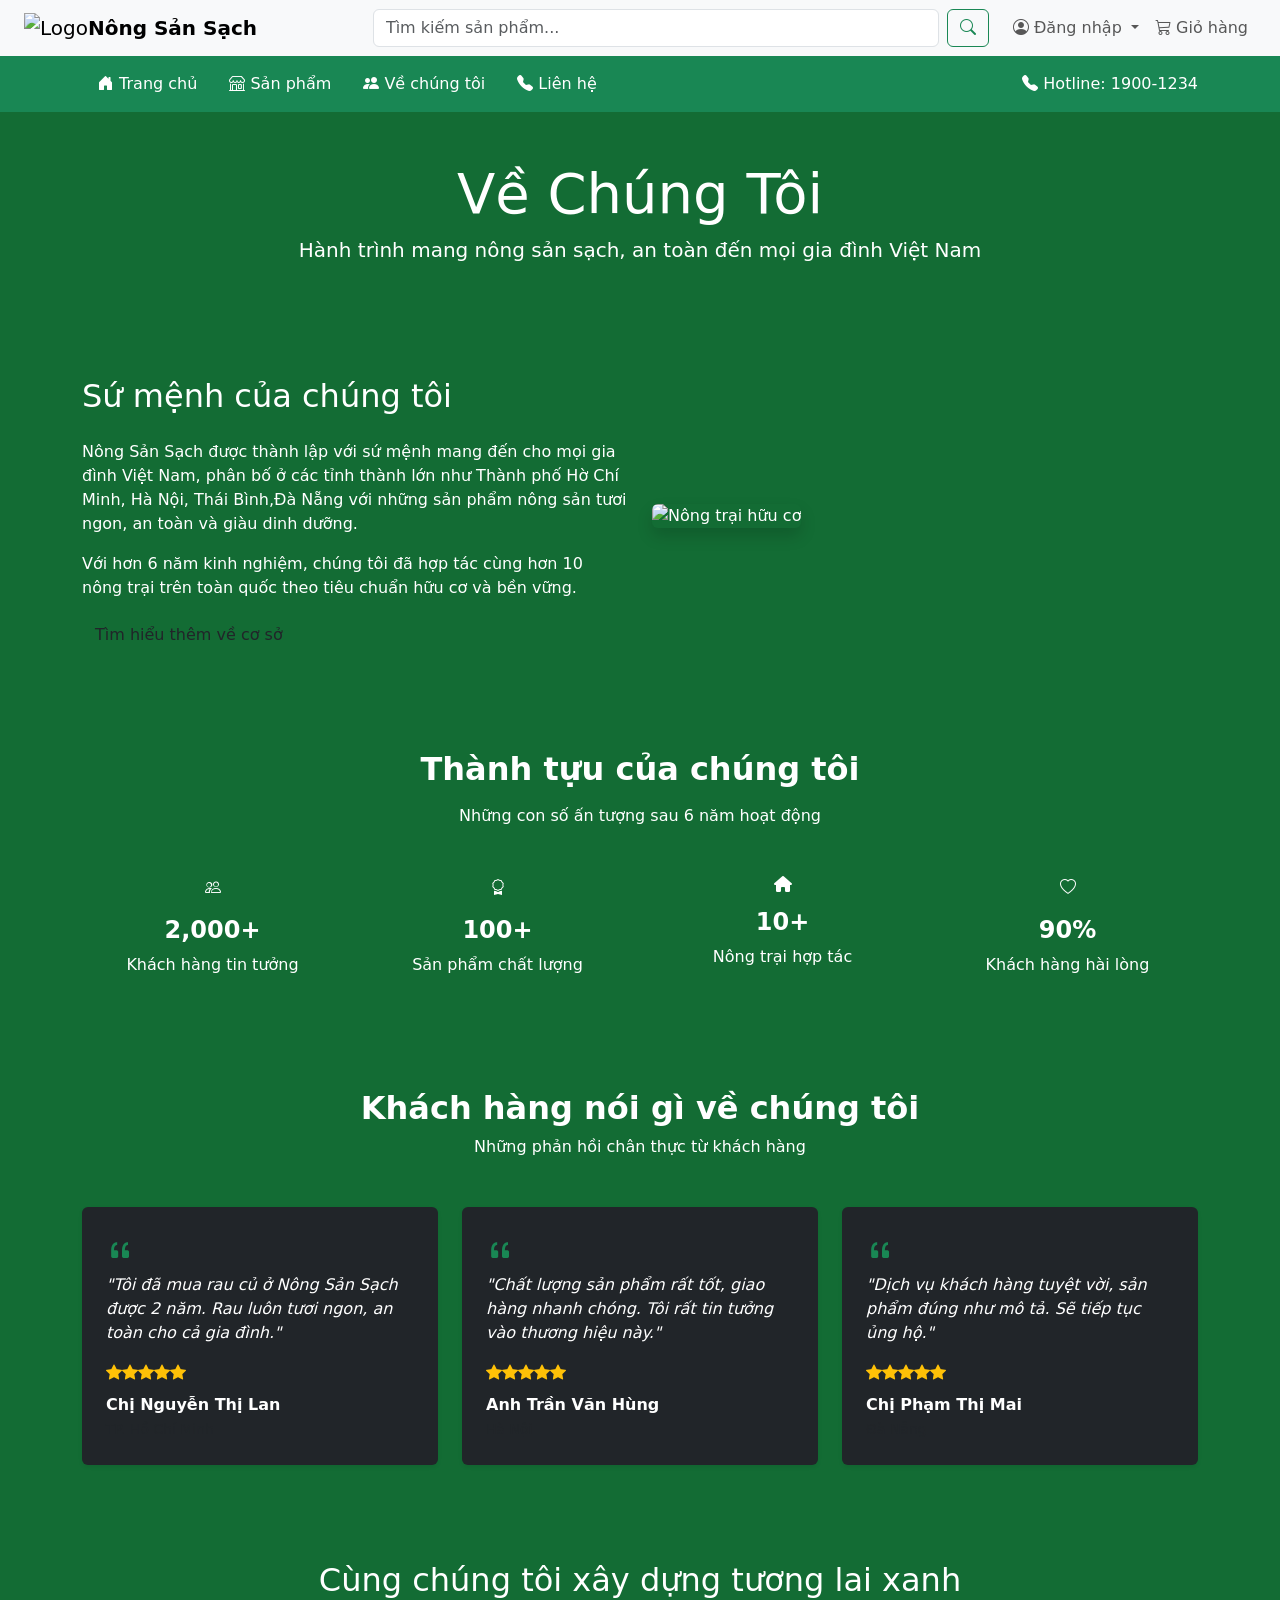
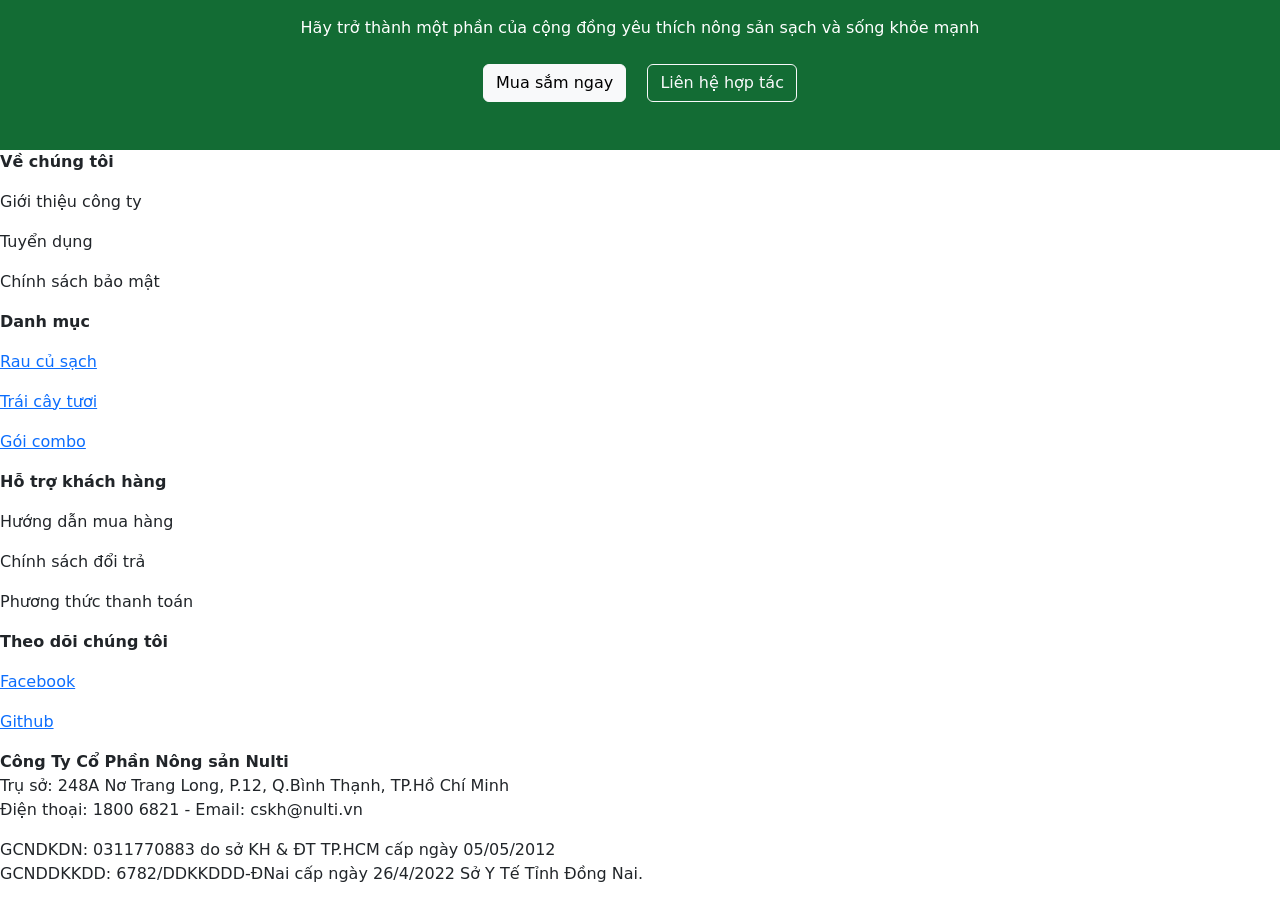
==== src/main/resources/templates/about_us.html @ 557d418f "Initial commit" ====
<!DOCTYPE html>
<html xmlns:th="http://www.thymeleaf.org">
<head>
    <title>Về Chúng Tôi - Nông Sản Sạch</title>
    <meta charset="UTF-8">
    <meta name="viewport" content="width=device-width, initial-scale=1.0">
    <!-- bootrap link   -->
    <link href="https://cdn.jsdelivr.net/npm/bootstrap@5.3.6/dist/css/bootstrap.min.css" rel="stylesheet"
          integrity="sha384-4Q6Gf2aSP4eDXB8Miphtr37CMZZQ5oXLH2yaXMJ2w8e2ZtHTl7GptT4jmndRuHDT" crossorigin="anonymous">
    <script src="https://cdn.jsdelivr.net/npm/bootstrap@5.3.6/dist/js/bootstrap.bundle.min.js"
            integrity="sha384-j1CDi7MgGQ12Z7Qab0qlWQ/Qqz24Gc6BM0thvEMVjHnfYGF0rmFCozFSxQBxwHKO"
            crossorigin="anonymous"></script>
    <link href="https://cdn.jsdelivr.net/npm/bootstrap-icons@1.10.5/font/bootstrap-icons.css" rel="stylesheet">
    <!-- link icon cdn  -->
    <link rel="stylesheet" href="https://cdnjs.cloudflare.com/ajax/libs/font-awesome/6.7.2/css/all.min.css"
          integrity="sha512-Evv84Mr4kqVGRNSgIGL/F/aIDqQb7xQ2vcrdIwxfjThSH8CSR7PBEakCr51Ck+w+/U6swU2Im1vVX0SVk9ABhg=="
          crossorigin="anonymous" referrerpolicy="no-referrer"/>
    <link href="./css/aboutus.css" rel="stylesheet">
    <style>

    </style>
</head>
<body>
<main class="main">
    <!-- Navbar trên cùng -->
    <nav class="navbar navbar-expand-lg navbar-light bg-light px-4 nav-header">
        <a class="navbar-brand d-flex align-items-center" href="/index">
            <img src="https://cdn-icons-png.flaticon.com/512/2909/2909763.png" alt="Logo"/>
            <strong>Nông Sản Sạch</strong>
        </a>

        <!-- Thanh tìm kiếm -->
        <form class="d-flex ms-auto me-3 w-50">
            <input class="form-control me-2" type="search" placeholder="Tìm kiếm sản phẩm..." aria-label="Search"/>
            <button class="btn btn-outline-success" type="submit">
                <i class="bi bi-search"></i>
            </button>
        </form>

        <!-- Tài khoản và giỏ hàng -->
        <ul class="navbar-nav nav-header">
            <li class="nav-item dropdown">
                <a class="nav-link dropdown-toggle" href="#" id="userDropdown" role="button" data-bs-toggle="dropdown"
                   aria-expanded="false">
                    <i class="bi bi-person-circle"></i> Đăng nhập
                </a>
                <ul class="dropdown-menu" aria-labelledby="userDropdown">
                    <li><a class="dropdown-item" href="#">Hồ sơ</a></li>
                    <li><a class="dropdown-item" href="#">Đơn hàng</a></li>
                    <li>    <!--logout-->
                        <form action="/logout" method="post">
                            <button type="submit">
                                Logout
                            </button>
                        </form>
                    </li>
                </ul>
            </li>
            <li class="nav-item">
                <a class="nav-link" href="#"><i class="bi bi-cart3"></i> Giỏ hàng</a>
            </li>
        </ul>
    </nav>


    <!-- Thanh menu xanh lá -->
    <nav class="navbar navbar-expand-lg navbar-dark bg-success">
        <div class="container d-flex justify-content-between">
            <!-- Menu bên trái -->
            <div class="collapse navbar-collapse show">
                <ul class="navbar-nav me-auto mb-2 mb-lg-0">
                    <li class="nav-item mx-2">
                        <a class="nav-link text-white" href="/index"><i class="bi bi-house-door-fill"></i> Trang chủ</a>
                    </li>
                    <li class="nav-item mx-2">
                        <a class="nav-link text-white" href="#"><i class="bi bi-shop"></i> Sản phẩm</a>
                    </li>
                    <li class="nav-item mx-2">
                        <a class="nav-link text-white" href="/about-us"><i class="bi bi-people-fill"></i> Về chúng tôi</a>
                    </li>
                    <li class="nav-item mx-2">
                        <a class="nav-link text-white" href="#"><i class="bi bi-telephone-fill text-pink"></i> Liên hệ</a>
                    </li>

                </ul>
            </div>

            <!-- Hotline bên phải -->
            <div class="text-white d-none d-lg-block">
                <i class="bi bi-telephone-fill text-pink"></i> Hotline: 1900-1234
            </div>
        </div>
    </nav>
<!--    <div class="line">-->

<!--    </div>-->
    <!-- Giới thiệu Hero -->
    <section class="text-white text-center py-5" style="background-color: #136c34;">
        <div class="container">
            <h1 class="display-4">Về Chúng Tôi</h1>
            <p class="lead">Hành trình mang nông sản sạch, an toàn đến mọi gia đình Việt Nam</p>
        </div>
    </section>

    <!-- Nội dung chính -->
    <section class="py-5 "  style="background-color: #136c34;color: white">
        <div class="container">
            <div class="row align-items-center">
                <div class="col-md-6">
                    <h2 class="mb-4">Sứ mệnh của chúng tôi</h2>
                    <p>Nông Sản Sạch được thành lập với sứ mệnh mang đến cho mọi gia đình Việt Nam, phân bố ở các tỉnh thành lớn như Thành phố
                        Hờ Chí Minh, Hà Nội, Thái Bình,Đà Nẵng với  những sản phẩm nông sản tươi ngon, an toàn và giàu dinh dưỡng.</p>
                    <p>Với hơn 6 năm kinh nghiệm, chúng tôi đã hợp tác cùng hơn 10 nông trại trên toàn quốc theo tiêu chuẩn hữu cơ và bền vững.</p>
                    <a href="#" class="btn btn-custom">Tìm hiểu thêm về cơ sở  </a>
                </div>
                <div class="col-md-6">
                    <img style="width: 550px;height: 255px" src="https://danviet.ex-cdn.com/files/f1/upload/2-2017/images/2017-05-14/149472359895770-cau-dat-1.jpg" alt="Nông trại hữu cơ" class="img-fluid rounded shadow" />
                </div>
            </div>
        </div>
    </section>
    <div class="line">

    </div>
<!--    -->
    <section class="py-5 text-white" style="background-color: #136c34;">
        <div class="container text-center">
            <h2 class="fw-bold mb-3">Thành tựu của chúng tôi</h2>
            <p class="mb-5">Những con số ấn tượng sau 6 năm hoạt động</p>
            <div class="row row-cols-2 row-cols-md-4 g-4">
                <div class="col">
                    <div>
                        <div class=" d-flex justify-content-center align-items-center mx-auto mb-3 icon-quanlity" >
                            <i class="bi bi-people text-white"></i>
                        </div>
                        <h4 class="text-white fw-bold">2,000+</h4>
                        <p class="text-white">Khách hàng tin tưởng</p>
                    </div>
                </div>
                <div class="col">
                    <div>
                        <div class=" d-flex justify-content-center align-items-center mx-auto mb-3 icon-quanlity" >
                            <i class="bi bi-award text-white "></i>
                        </div>
                        <h4 class="text-white fw-bold">100+</h4>
                        <p class="text-white">Sản phẩm chất lượng</p>
                    </div>
                </div>
                <div class="col">
                    <div>
                        <div class="d-flex justify-content-center align-items-center mx-auto mb-3 icon-quanlity">
                            <i  class="fa-solid fa-house"></i>

                        </div>
                        <h4 class="text-white fw-bold">10+</h4>
                        <p class="text-white">Nông trại hợp tác</p>
                    </div>
                </div>
                <div class="col">
                    <div>
                        <div class=" d-flex justify-content-center align-items-center mx-auto mb-3 icon-quanlity" >
                            <i class="bi bi-heart text-white "></i>
                        </div>
                        <h4 class="text-white fw-bold">90%</h4>
                        <p class="text-white">Khách hàng hài lòng</p>
                    </div>
                </div>
            </div>
        </div>
    </section>
<!---->
    <div class="line">

    </div>
    <section class="py-5 text-white" style="background-color:#136c34;">
        <div class="container">
            <div class="text-center mb-5">
                <h2 class="fw-bold">Khách hàng nói gì về chúng tôi</h2>
                <p>Những phản hồi chân thực từ khách hàng</p>
            </div>
            <div class="row g-4">
                <div class="col-md-4">
                    <div class="bg-dark p-4 rounded shadow-sm h-100">
                        <i class="bi bi-quote text-success fs-3"></i>
                        <p class="fst-italic">"Tôi đã mua rau củ ở Nông Sản Sạch được 2 năm. Rau luôn tươi ngon, an toàn cho cả gia đình."</p>
                        <div class="text-warning mb-2">
                            <i class="bi bi-star-fill"></i><i class="bi bi-star-fill"></i><i class="bi bi-star-fill"></i><i class="bi bi-star-fill"></i><i class="bi bi-star-fill"></i>
                        </div>
                        <strong>Chị Nguyễn Thị Lan</strong><br>
                        <small class="text-muted">TP. Hồ Chí Minh</small>
                    </div>
                </div>
                <div class="col-md-4">
                    <div class="bg-dark p-4 rounded shadow-sm h-100">
                        <i class="bi bi-quote text-success fs-3"></i>
                        <p class="fst-italic">"Chất lượng sản phẩm rất tốt, giao hàng nhanh chóng. Tôi rất tin tưởng vào thương hiệu này."</p>
                        <div class="text-warning mb-2">
                            <i class="bi bi-star-fill"></i><i class="bi bi-star-fill"></i><i class="bi bi-star-fill"></i><i class="bi bi-star-fill"></i><i class="bi bi-star-fill"></i>
                        </div>
                        <strong>Anh Trần Văn Hùng</strong><br>
                        <small class="text-muted">Hà Nội</small>
                    </div>
                </div>
                <div class="col-md-4">
                    <div class="bg-dark p-4 rounded shadow-sm h-100">
                        <i class="bi bi-quote text-success fs-3"></i>
                        <p class="fst-italic">"Dịch vụ khách hàng tuyệt vời, sản phẩm đúng như mô tả. Sẽ tiếp tục ủng hộ."</p>
                        <div class="text-warning mb-2">
                            <i class="bi bi-star-fill"></i><i class="bi bi-star-fill"></i><i class="bi bi-star-fill"></i><i class="bi bi-star-fill"></i><i class="bi bi-star-fill"></i>
                        </div>
                        <strong>Chị Phạm Thị Mai</strong><br>
                        <small class="text-muted">Đà Nẵng</small>
                    </div>
                </div>
            </div>
        </div>
    </section>
    <div class="line">

    </div>

    <section class="py-5  text-white text-center"  style="background-color:#136c34;">
        <div class="container">
            <h2 class="mb-3">Cùng chúng tôi xây dựng tương lai xanh</h2>
            <p class="mb-4">Hãy trở thành một phần của cộng đồng yêu thích nông sản sạch và sống khỏe mạnh</p>
            <a href="/san-pham" class="btn btn-light btn-custom me-3">Mua sắm ngay</a>
            <a href="https://www.facebook.com/quangwashi" class="btn btn-outline-light btn-custom">Liên hệ hợp tác</a>
        </div>
    </section>
    <!-- CTA cuối trang -->
    <div class="line">

    </div>
    <div class="footer">

        <div class="footer-content-top">

            <div class="footer-about-us">
                <p><strong>Về chúng tôi</strong></p>
                <p>Giới thiệu công ty</p>
                <p>Tuyển dụng</p>
                <p>Chính sách bảo mật</p>
            </div>


            <div class="footer-menu">
                <p><strong>Danh mục</strong></p>
                <p><a href="#">Rau củ sạch</a></p>
                <p><a href="#">Trái cây tươi</a></p>
                <p><a href="#">Gói combo</a></p>
            </div>


            <div class="footer-support-customer">
                <p><strong>Hỗ trợ khách hàng</strong></p>
                <p>Hướng dẫn mua hàng</p>
                <p>Chính sách đổi trả</p>
                <p>Phương thức thanh toán</p>
            </div>


            <div class="footer-follow-us">
                <p><strong>Theo dõi chúng tôi</strong></p>
                <p><a href="https://www.facebook.com/quangwashi">Facebook</a></p>
                <p><a href="https://github.com/Quang-keri/Agricultural_Products_Project">Github</a></p>
            </div>
        </div>


        <div class="footer-content-bottom">
            <div class="footer-company">
                <p>
                    <strong>Công Ty Cổ Phần Nông sản Nulti</strong><br />
                    Trụ sở: 248A Nơ Trang Long, P.12, Q.Bình Thạnh, TP.Hồ Chí Minh<br />
                    Điện thoại: 1800 6821 - Email: cskh@nulti.vn
                </p>
            </div>

            <div>
                <p>
                    GCNDKDN: 0311770883 do sở KH & ĐT TP.HCM cấp ngày 05/05/2012<br />
                    GCNDDKKDD: 6782/DDKKDDD-ĐNai cấp ngày 26/4/2022 Sở Y Tế Tỉnh Đồng Nai.
                </p>
            </div>
        </div>
    </div>
</main>

</body>
</html>
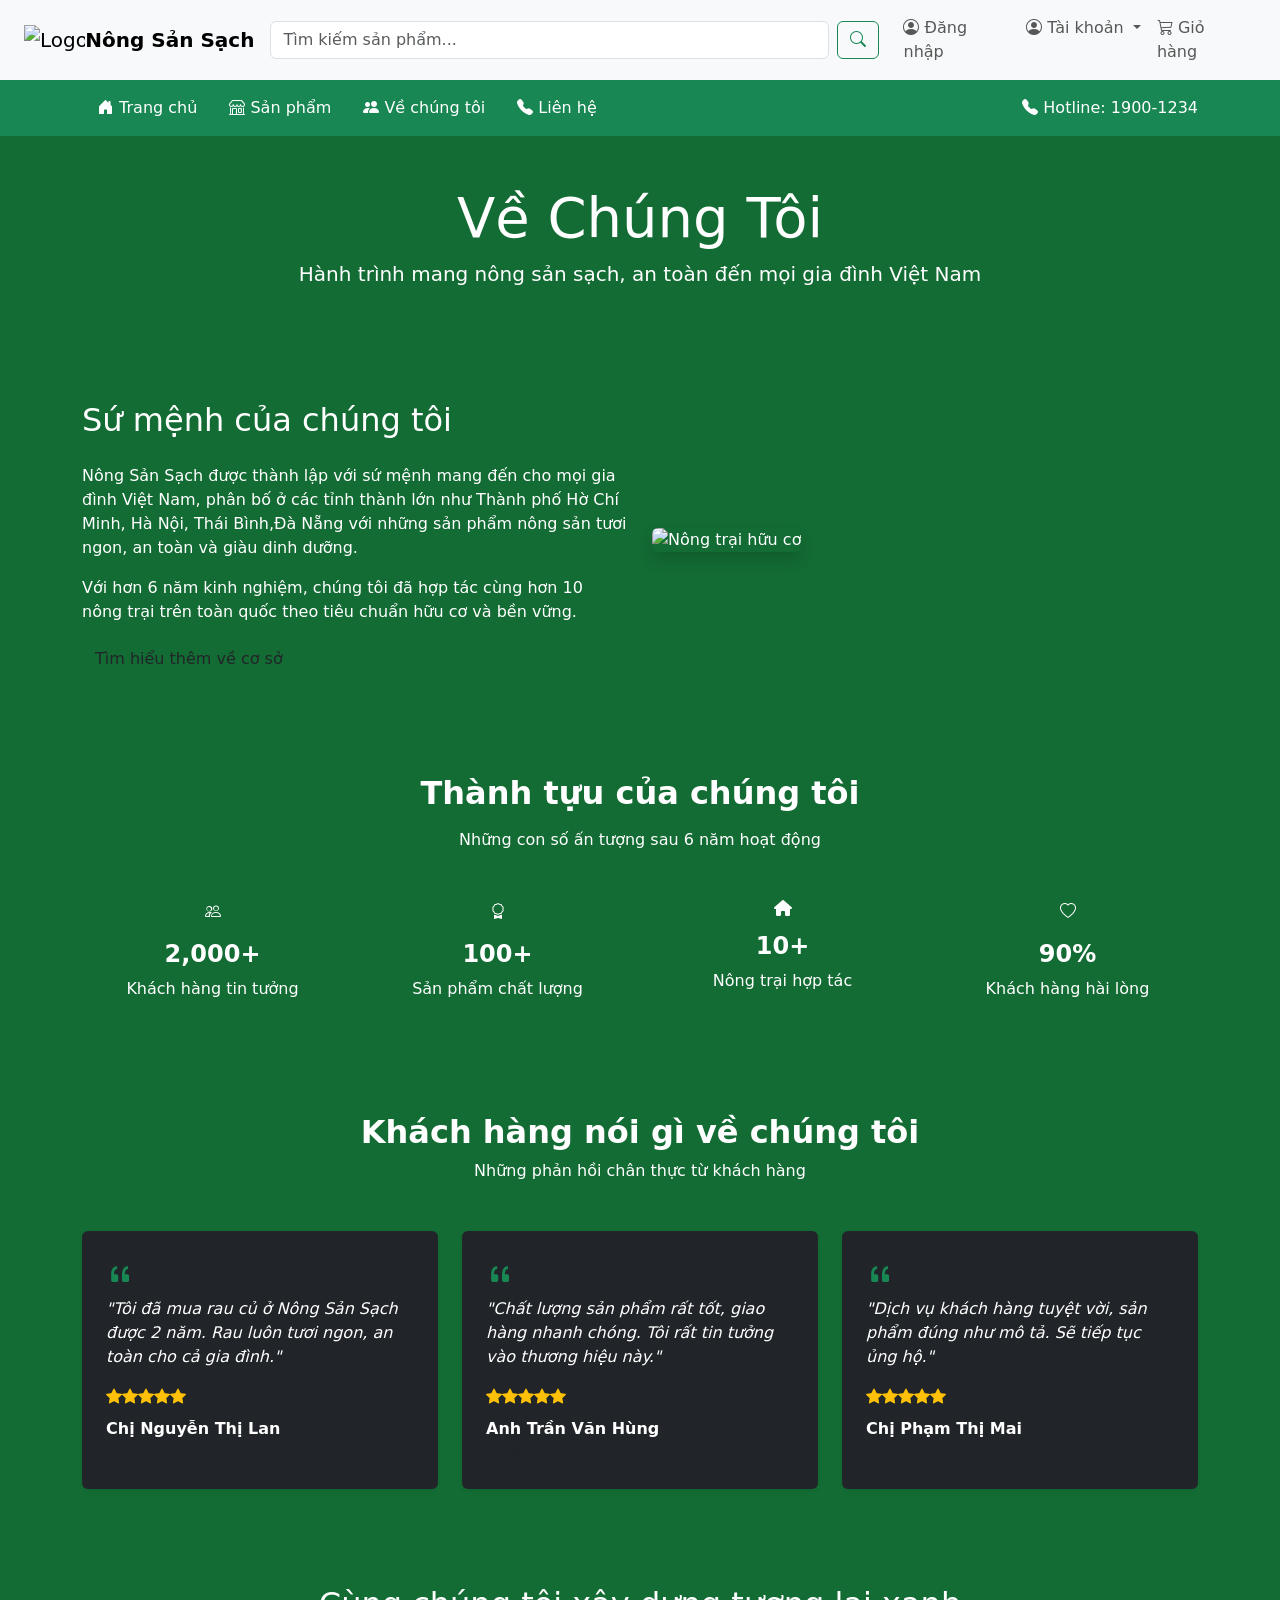
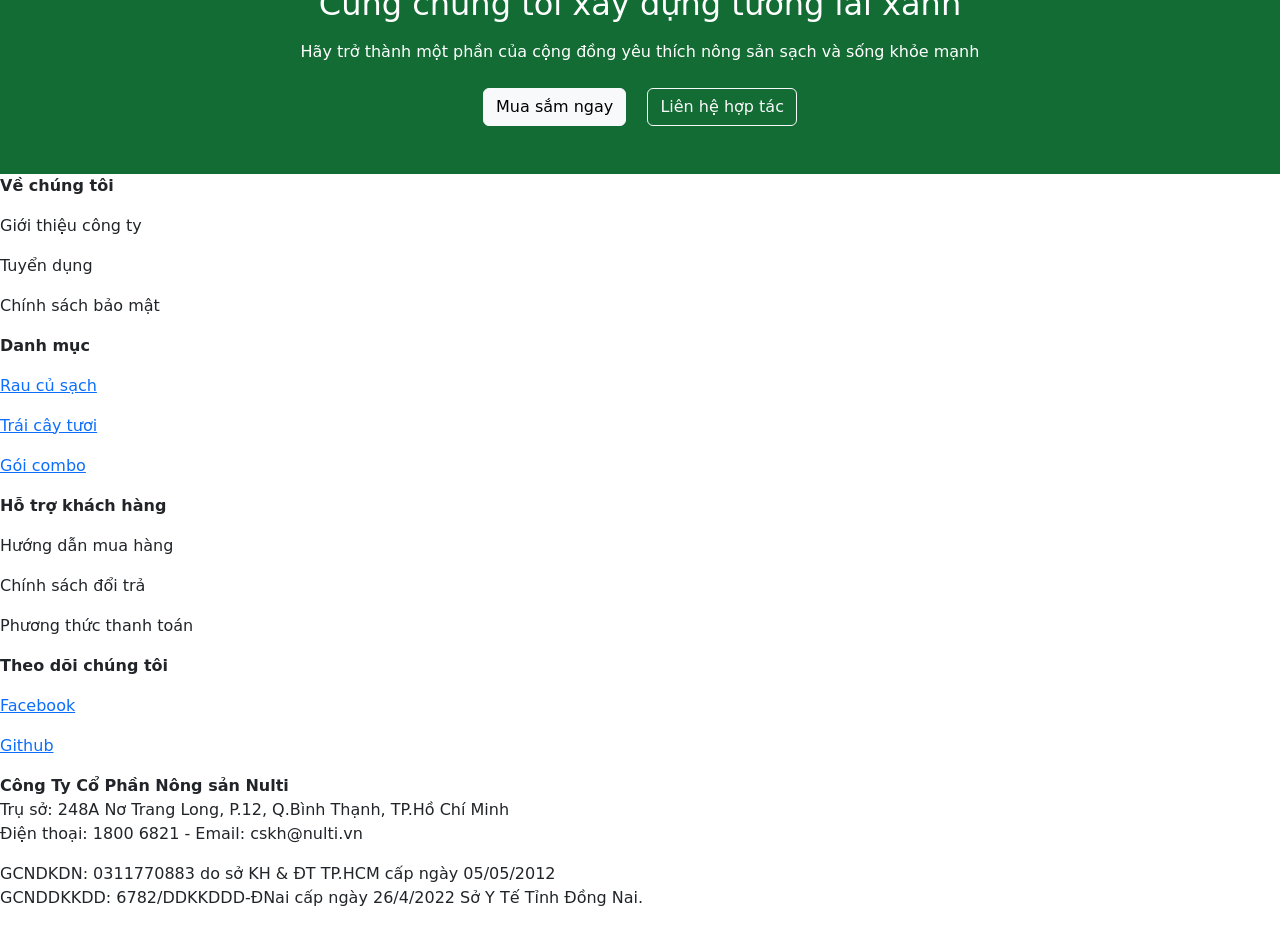
==== commit a5468dc3: "gio hang" ====
--- a/src/main/resources/templates/about_us.html
+++ b/src/main/resources/templates/about_us.html
@@ -38,26 +38,32 @@
         </form>
 
         <!-- Tài khoản và giỏ hàng -->
-        <ul class="navbar-nav nav-header">
-            <li class="nav-item dropdown">
+        <ul class="navbar-nav">
+            <li class="nav-item" th:if="${account == null}">
+                <a class="nav-link login-link" href="/login">
+                    <i class="bi bi-person-circle"></i> Đăng nhập
+                </a>
+            </li>
+            <li class="nav-item dropdown" th:if="${account != null}">
                 <a class="nav-link dropdown-toggle" href="#" id="userDropdown" role="button" data-bs-toggle="dropdown"
                    aria-expanded="false">
-                    <i class="bi bi-person-circle"></i> Đăng nhập
+                    <i class="bi bi-person-circle"></i>
+                    <span th:if="${account != null}" th:text="${account.userName}">Tài khoản</span>
                 </a>
-                <ul class="dropdown-menu" aria-labelledby="userDropdown">
-                    <li><a class="dropdown-item" href="#">Hồ sơ</a></li>
+                <ul class="dropdown-menu text-center menu-profile" aria-labelledby="userDropdown">
+                    <li><a class="dropdown-item" href="/profile">Hồ sơ</a></li>
                     <li><a class="dropdown-item" href="#">Đơn hàng</a></li>
-                    <li>    <!--logout-->
+                    <li th:if="${account != null}">    <!--logout-->
                         <form action="/logout" method="post">
-                            <button type="submit">
-                                Logout
+                            <button class="btn-logout" type="submit">
+                                Đăng xuất
                             </button>
                         </form>
                     </li>
                 </ul>
             </li>
             <li class="nav-item">
-                <a class="nav-link" href="#"><i class="bi bi-cart3"></i> Giỏ hàng</a>
+                <a class="nav-link" th:href="@{/cart}"><i class="bi bi-cart3"></i> Giỏ hàng</a>
             </li>
         </ul>
     </nav>
@@ -73,7 +79,7 @@
                         <a class="nav-link text-white" href="/index"><i class="bi bi-house-door-fill"></i> Trang chủ</a>
                     </li>
                     <li class="nav-item mx-2">
-                        <a class="nav-link text-white" href="#"><i class="bi bi-shop"></i> Sản phẩm</a>
+                        <a class="nav-link text-white" href="/product/all-product"><i class="bi bi-shop"></i> Sản phẩm</a>
                     </li>
                     <li class="nav-item mx-2">
                         <a class="nav-link text-white" href="/about-us"><i class="bi bi-people-fill"></i> Về chúng tôi</a>
